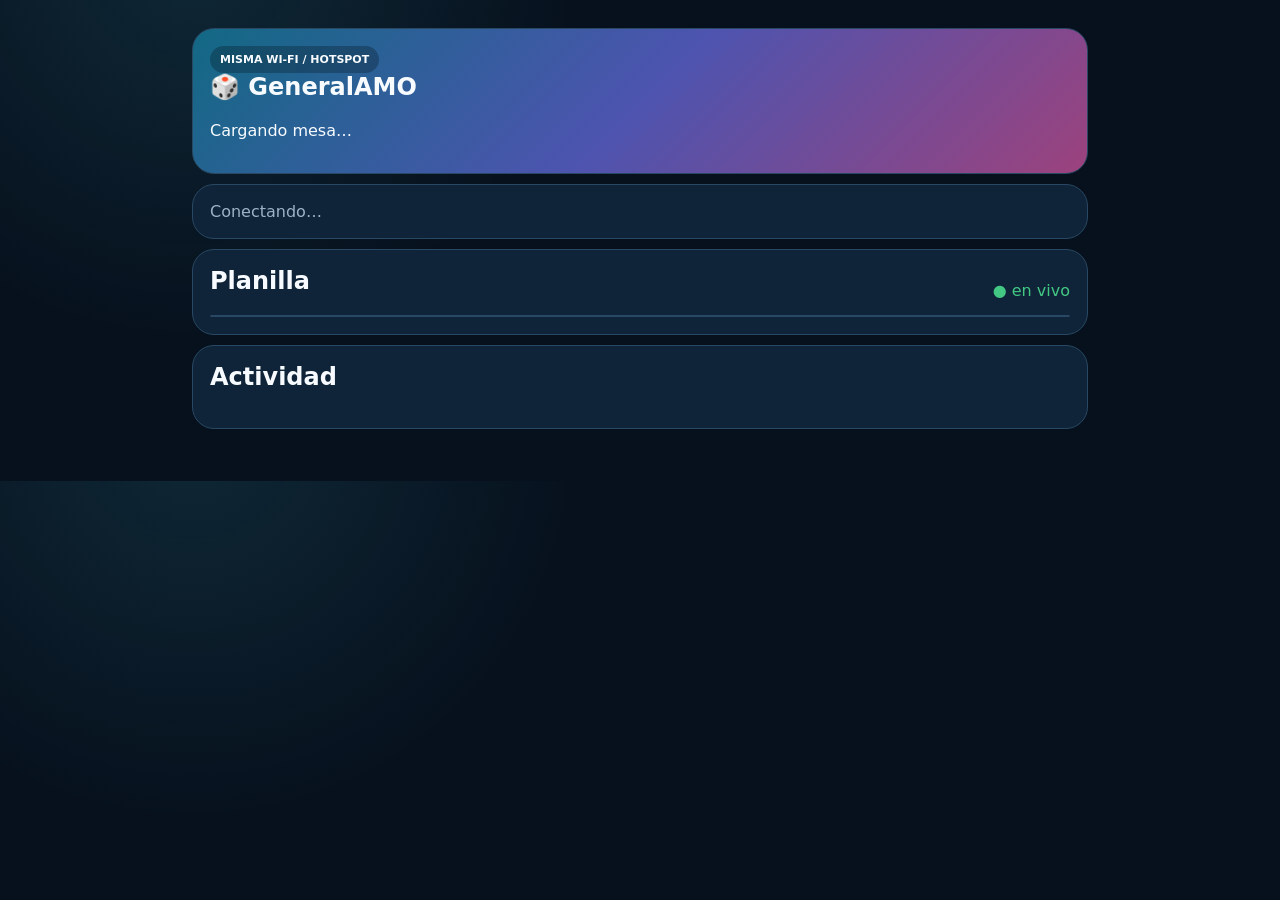
==== app/src/main/assets/remote.html @ 4de33f1e "GeneralAMO 0.1.12 · habilitar juego completo desde navegador local" ====
<!doctype html>
<html lang="es">
<head>
<meta charset="utf-8">
<meta name="viewport" content="width=device-width,initial-scale=1,maximum-scale=1,user-scalable=no">
<title>GeneralAMO · Mesa</title>
<style>
:root{font-family:Inter,system-ui,-apple-system,sans-serif;--bg:#06111d;--panel:#0f2438;--panel2:#17314a;--text:#f7fbff;--muted:#9db2c5;--line:#294863;--cyan:#52cdf1;--pink:#ef6db4;--green:#43c884;--red:#e95d6c}
*{box-sizing:border-box}body{margin:0;background:radial-gradient(circle at 15% -10%,rgba(82,205,241,.12),transparent 32%),var(--bg);color:var(--text)}main{max-width:920px;margin:auto;padding:18px 12px 42px}.hero,.card{background:var(--panel);border:1px solid var(--line);border-radius:22px;padding:17px;margin:10px 0}.hero{background:linear-gradient(135deg,#126984,#4d54af,#9c427d)}h1,h2,h3{margin-top:0}.muted{color:var(--muted)}.pill{display:inline-block;padding:7px 10px;border-radius:999px;background:rgba(6,17,29,.3);font-size:11px;font-weight:850}.row{display:flex;gap:9px;align-items:center;flex-wrap:wrap}.between{justify-content:space-between}.btn{border:1px solid var(--line);background:var(--panel2);color:var(--text);border-radius:13px;min-height:44px;padding:10px 13px;font-weight:850}.btn.primary{background:var(--cyan);color:#06111d;border-color:transparent}.btn:disabled{opacity:.42}.dice{display:grid;grid-template-columns:repeat(5,1fr);gap:8px;margin:12px 0}.die{aspect-ratio:1;border:1px solid var(--line);border-radius:18px;background:var(--panel2);color:#fff;font-size:30px;font-weight:900}.die.held{outline:3px solid var(--pink);transform:translateY(-2px)}.cats{display:grid;grid-template-columns:repeat(2,1fr);gap:8px}.cat{border:1px solid var(--line);border-radius:14px;background:var(--panel2);color:var(--text);padding:10px;text-align:left;min-height:66px}.cat b{display:block;font-size:19px}.cat small{color:var(--muted)}.cat.zero b{color:var(--red);font-size:15px}.score{overflow:auto;border:1px solid var(--line);border-radius:18px}.score table{border-collapse:separate;border-spacing:0;min-width:650px;width:100%}th,td{border-right:1px solid var(--line);border-bottom:1px solid var(--line);padding:9px;text-align:center}th:first-child,td:first-child{position:sticky;left:0;background:var(--panel);text-align:left}th{background:var(--panel2)}input{width:70px;background:#07131f;border:1px solid #355c77;border-radius:9px;padding:8px;color:#fff;text-align:center}.activity{display:grid;gap:7px}.event{padding:9px 11px;border-radius:12px;background:var(--panel2)}.good{color:var(--green)}.warn{color:#f4c24c}.result{padding:15px;border-radius:18px;background:linear-gradient(135deg,rgba(82,205,241,.16),rgba(239,109,180,.22));border:1px solid rgba(130,143,255,.35)}.hidden{display:none!important}@media(max-width:560px){.cats{grid-template-columns:1fr}.hero h1{font-size:29px}.die{font-size:25px}}
</style>
</head>
<body>
<main>
<section class="hero">
  <span class="pill">MISMA WI‑FI / HOTSPOT</span>
  <h1>🎲 GeneralAMO</h1>
  <p id="modeText">Cargando mesa…</p>
</section>
<div id="status" class="card muted">Conectando…</div>
<section id="result" class="result hidden"></section>
<section id="play" class="card hidden">
  <div class="row between"><div><h2 id="turn">Turno</h2><div id="throws" class="muted"></div></div><span id="permission" class="pill"></span></div>
  <div id="dice" class="dice"></div>
  <div class="row"><button id="roll" class="btn primary">Tirar dados</button><button id="skip" class="btn">Pasar turno</button></div>
  <div id="cats" class="cats"></div>
</section>
<section class="card">
  <div class="row between"><h2>Planilla</h2><span id="sync" class="good">● en vivo</span></div>
  <div class="score"><table id="table"></table></div>
</section>
<section class="card"><h2>Actividad</h2><div id="activity" class="activity"></div></section>
</main>
<script>
const EDIT=__EDITOR__,CODE='__CODE__',TOKEN='__TOKEN__';
const C=[['1','Unos'],['2','Doses'],['3','Treses'],['4','Cuatros'],['5','Cincos'],['6','Seises'],['straight','Escalera'],['full','Full'],['poker','Póker'],['generala','Generala'],['double','Doble generala']];
let state=null,last='',busy=false;
const $=id=>document.getElementById(id);
const safe=s=>String(s??'').replace(/[&<>"']/g,m=>({'&':'&amp;','<':'&lt;','>':'&gt;','"':'&quot;',"'":'&#39;'}[m]));
function total(s,pid){return C.reduce((n,[c])=>n+(Number(s.scores?.[pid]?.[c])||0),0)}
function counts(s){const c=[0,0,0,0,0,0,0];(s.dice||[]).forEach(v=>c[v]++);return c}
function baseScore(s,cat){const c=counts(s),u=[...new Set(s.dice||[])].sort().join(''),g=c.filter(Boolean).sort((a,b)=>a-b);if(/^[1-6]$/.test(cat))return c[+cat]*(+cat);if(cat==='straight')return(u==='12345'||u==='23456')?20:0;if(cat==='full')return g.join(',')==='2,3'?30:0;if(cat==='poker')return g.some(n=>n>=4)?40:0;if(cat==='generala')return g.includes(5)?50:0;if(cat==='double')return g.includes(5)?100:0;return 0}
function served(s,cat){return s.rule==='served'&&Number(s.throws)===1&&['straight','full','poker'].includes(cat)&&baseScore(s,cat)>0}
function score(s,cat){return baseScore(s,cat)+(served(s,cat)?5:0)}
function complete(s){return s.players?.length&&s.players.every(p=>Object.keys(s.scores?.[p.id]||{}).length>=C.length)}
function outcome(s){if(s.instantWinnerId){const p=s.players?.find(x=>x.id===s.instantWinnerId);return p?`🏆 ${p.name} ganó con Generala servida`:'Partida finalizada'}if(!s.finishedAt&&!complete(s))return'';const rank=(s.players||[]).map(p=>({name:p.name,total:total(s,p.id)})).sort((a,b)=>b.total-a.total);if(!rank.length)return'Partida finalizada';const top=rank[0].total,w=rank.filter(x=>x.total===top);return w.length===1?`🏆 ${w[0].name} ganó con ${top} puntos`:`🤝 Empate: ${w.map(x=>x.name).join(' · ')} (${top})`}
async function action(payload){if(!EDIT||busy)return;busy=true;try{const r=await fetch('/api/action?token='+encodeURIComponent(TOKEN),{method:'POST',headers:{'Content-Type':'application/json'},body:JSON.stringify(payload)});if(!r.ok)throw new Error('HTTP '+r.status);await new Promise(r=>setTimeout(r,120));last='';await load()}catch(e){$('status').textContent='No pude enviar la jugada: '+e.message;$('status').className='card warn'}finally{busy=false}}
function dieFace(v){return['','⚀','⚁','⚂','⚃','⚄','⚅'][Number(v)||1]}
function render(s){
  state=s;const p=s.players?.[Number(s.turn)||0];const o=outcome(s);
  $('modeText').textContent=EDIT?'Podés jugar y anotar desde este dispositivo. Los cambios aparecen en toda la mesa.':'Vista en vivo. Este enlace no puede cambiar la partida.';
  $('status').textContent=(s.title||'Partida')+' · '+(p&&!s.finishedAt?'turno de '+p.name:s.finishedAt?'finalizada':'sin jugadores');
  $('status').className='card muted';
  $('permission').textContent=EDIT?'Edición habilitada':'Sólo lectura';
  if(o){$('result').classList.remove('hidden');$('result').innerHTML='<h2>🎉 Partida finalizada</h2><b>'+safe(o)+'</b>'}else $('result').classList.add('hidden');
  const digital=s.mode==='digital';$('play').classList.toggle('hidden',!digital);
  if(digital){
    $('turn').textContent=p?'Turno: '+p.name:'Sin jugadores';$('throws').textContent=(s.throws||0)+' / 3 tiradas';
    $('dice').innerHTML=(s.dice||[1,1,1,1,1]).map((v,i)=>`<button class="die ${s.held?.[i]?'held':''}" data-hold="${i}" ${!EDIT||!s.throws||s.finishedAt?'disabled':''}>${dieFace(v)}</button>`).join('');
    document.querySelectorAll('[data-hold]').forEach(b=>b.onclick=()=>action({type:'hold',index:Number(b.dataset.hold)}));
    $('roll').disabled=!EDIT||s.finishedAt||Number(s.throws)>=3||!p;$('skip').disabled=!EDIT||s.finishedAt||!p;
    const used=s.scores?.[p?.id]||{};
    $('cats').innerHTML=C.map(([cat,label])=>{const taken=Object.prototype.hasOwnProperty.call(used,cat),v=s.throws?score(s,cat):null,locked=cat==='double'&&!Object.prototype.hasOwnProperty.call(used,'generala');return`<button class="cat ${v===0&&!taken?'zero':''}" data-cat="${cat}" ${!EDIT||!s.throws||taken||locked||s.finishedAt?'disabled':''}><span>${label}</span><b>${taken?used[cat]:(v===0?'❌ Tachar':(v??'—'))}</b><small>${taken?'Ya anotado':locked?'Primero necesitás Generala':served(s,cat)?'Servida · +5':v===0?'Suma 0 y usa la casilla':'Puntaje posible'}</small></button>`}).join('');
    document.querySelectorAll('[data-cat]').forEach(b=>b.onclick=()=>action({type:'digital-score',cat:b.dataset.cat}));
  }
  let h='<tr><th>Categoría</th>'+(s.players||[]).map(p=>`<th>${safe(p.name)}<br><small>${total(s,p.id)} pts</small></th>`).join('')+'</tr>';
  C.forEach(([cat,label])=>{h+=`<tr><td>${label}</td>`+(s.players||[]).map(p=>{const used=Object.prototype.hasOwnProperty.call(s.scores?.[p.id]||{},cat),v=used?s.scores[p.id][cat]:'';if(EDIT&&s.mode!=='digital'&&!s.finishedAt)return`<td><input data-p="${p.id}" data-c="${cat}" type="number" min="0" max="999" value="${v}" placeholder="—"></td>`;return`<td>${used&&Number(v)===0?'❌ 0':(used?v:'—')}</td>`}).join('')+'</tr>'});
  h+='<tr><td><b>TOTAL</b></td>'+(s.players||[]).map(p=>`<td><b>${total(s,p.id)}</b></td>`).join('')+'</tr>';$('table').innerHTML=h;
  if(EDIT&&s.mode!=='digital'&&!s.finishedAt)document.querySelectorAll('input[data-p]').forEach(i=>i.onchange=()=>action({type:'score',pid:i.dataset.p,cat:i.dataset.c,value:i.value===''?null:Number(i.value)}));
  const events=(s.events||[]).slice(-10).reverse();$('activity').innerHTML=events.length?events.map(e=>`<div class="event"><b>${safe(e.text||'Movimiento')}</b><div class="muted">${new Date(e.t).toLocaleTimeString([], {hour:'2-digit',minute:'2-digit'})}</div></div>`).join(''):'<div class="muted">Sin movimientos todavía.</div>';
}
async function load(){try{const r=await fetch('/api/state?code='+encodeURIComponent(CODE),{cache:'no-store'});if(!r.ok)throw new Error('HTTP '+r.status);const s=await r.json(),raw=JSON.stringify(s);$('sync').textContent='● en vivo';$('sync').className='good';if(raw!==last){last=raw;render(s)}}catch(e){$('sync').textContent='● sin conexión';$('sync').className='warn'}}
$('roll').onclick=()=>action({type:'roll'});$('skip').onclick=()=>action({type:'skip'});
load();setInterval(load,650);
</script>
</body>
</html>
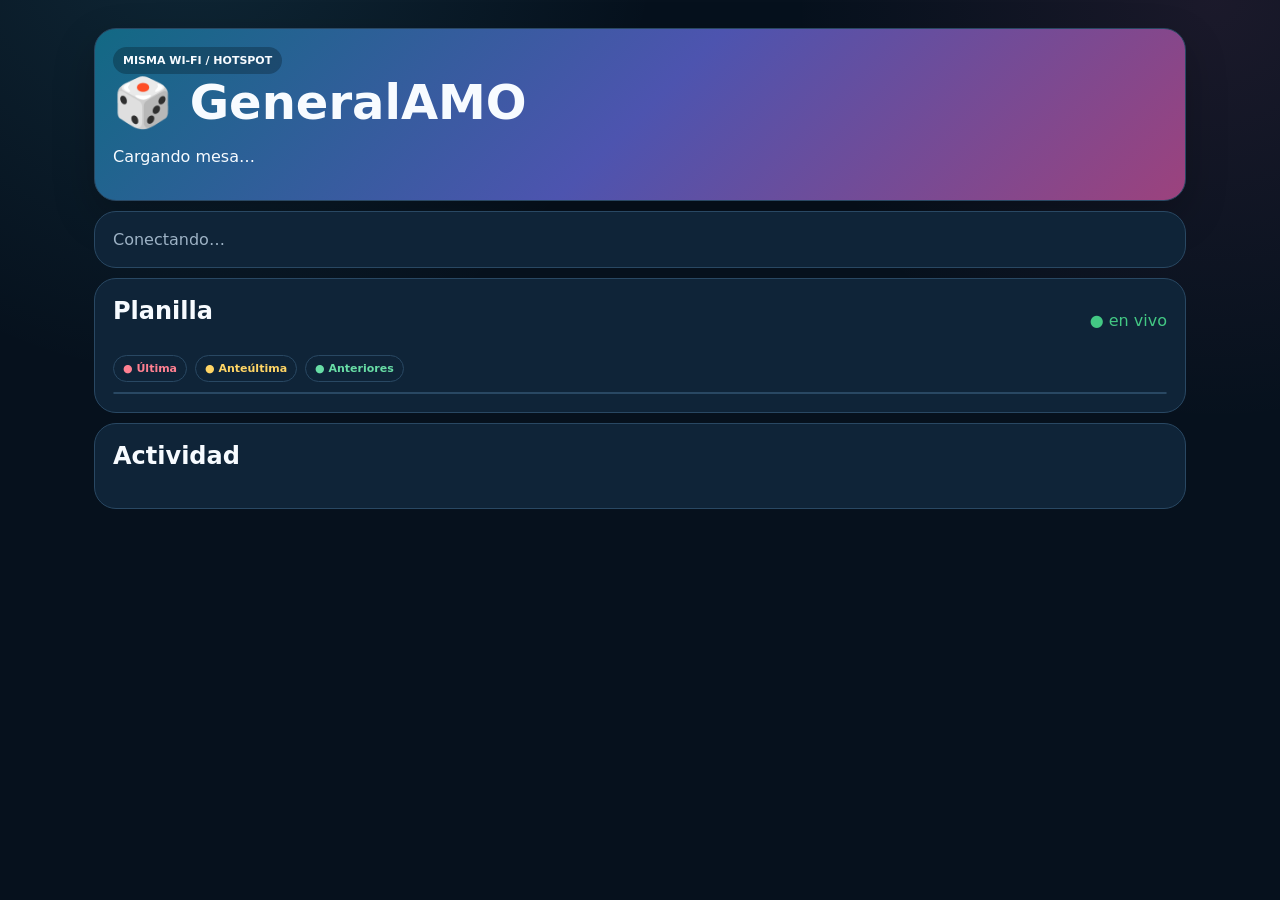
==== commit 2df755bc: "GeneralAMO 0.1.13 · responsive web, dados CSS y semáforo remoto" ====
--- a/app/src/main/assets/remote.html
+++ b/app/src/main/assets/remote.html
@@ -3,10 +3,15 @@
 <head>
 <meta charset="utf-8">
 <meta name="viewport" content="width=device-width,initial-scale=1,maximum-scale=1,user-scalable=no">
+<meta name="theme-color" content="#06111d">
 <title>GeneralAMO · Mesa</title>
 <style>
-:root{font-family:Inter,system-ui,-apple-system,sans-serif;--bg:#06111d;--panel:#0f2438;--panel2:#17314a;--text:#f7fbff;--muted:#9db2c5;--line:#294863;--cyan:#52cdf1;--pink:#ef6db4;--green:#43c884;--red:#e95d6c}
-*{box-sizing:border-box}body{margin:0;background:radial-gradient(circle at 15% -10%,rgba(82,205,241,.12),transparent 32%),var(--bg);color:var(--text)}main{max-width:920px;margin:auto;padding:18px 12px 42px}.hero,.card{background:var(--panel);border:1px solid var(--line);border-radius:22px;padding:17px;margin:10px 0}.hero{background:linear-gradient(135deg,#126984,#4d54af,#9c427d)}h1,h2,h3{margin-top:0}.muted{color:var(--muted)}.pill{display:inline-block;padding:7px 10px;border-radius:999px;background:rgba(6,17,29,.3);font-size:11px;font-weight:850}.row{display:flex;gap:9px;align-items:center;flex-wrap:wrap}.between{justify-content:space-between}.btn{border:1px solid var(--line);background:var(--panel2);color:var(--text);border-radius:13px;min-height:44px;padding:10px 13px;font-weight:850}.btn.primary{background:var(--cyan);color:#06111d;border-color:transparent}.btn:disabled{opacity:.42}.dice{display:grid;grid-template-columns:repeat(5,1fr);gap:8px;margin:12px 0}.die{aspect-ratio:1;border:1px solid var(--line);border-radius:18px;background:var(--panel2);color:#fff;font-size:30px;font-weight:900}.die.held{outline:3px solid var(--pink);transform:translateY(-2px)}.cats{display:grid;grid-template-columns:repeat(2,1fr);gap:8px}.cat{border:1px solid var(--line);border-radius:14px;background:var(--panel2);color:var(--text);padding:10px;text-align:left;min-height:66px}.cat b{display:block;font-size:19px}.cat small{color:var(--muted)}.cat.zero b{color:var(--red);font-size:15px}.score{overflow:auto;border:1px solid var(--line);border-radius:18px}.score table{border-collapse:separate;border-spacing:0;min-width:650px;width:100%}th,td{border-right:1px solid var(--line);border-bottom:1px solid var(--line);padding:9px;text-align:center}th:first-child,td:first-child{position:sticky;left:0;background:var(--panel);text-align:left}th{background:var(--panel2)}input{width:70px;background:#07131f;border:1px solid #355c77;border-radius:9px;padding:8px;color:#fff;text-align:center}.activity{display:grid;gap:7px}.event{padding:9px 11px;border-radius:12px;background:var(--panel2)}.good{color:var(--green)}.warn{color:#f4c24c}.result{padding:15px;border-radius:18px;background:linear-gradient(135deg,rgba(82,205,241,.16),rgba(239,109,180,.22));border:1px solid rgba(130,143,255,.35)}.hidden{display:none!important}@media(max-width:560px){.cats{grid-template-columns:1fr}.hero h1{font-size:29px}.die{font-size:25px}}
+:root{font-family:Inter,system-ui,-apple-system,"Segoe UI",sans-serif;--bg:#06111d;--panel:#0f2438;--panel2:#17314a;--panel3:#203e59;--text:#f7fbff;--muted:#9db2c5;--line:#294863;--cyan:#52cdf1;--pink:#ef6db4;--green:#43c884;--red:#e95d6c;--yellow:#e1ae2f}
+*{box-sizing:border-box}html,body{min-height:100%}body{margin:0;background:radial-gradient(circle at 15% -10%,rgba(82,205,241,.12),transparent 32%),radial-gradient(circle at 95% 0,rgba(239,109,180,.09),transparent 28%),var(--bg);color:var(--text)}button,input{font:inherit;touch-action:manipulation}main{max-width:1120px;margin:auto;padding:18px 14px 46px}.hero,.card{background:var(--panel);border:1px solid var(--line);border-radius:22px;padding:18px;margin:10px 0}.hero{background:linear-gradient(135deg,#126984,#4d54af,#9c427d);box-shadow:0 16px 42px rgba(0,0,0,.22)}h1,h2,h3{margin-top:0}.hero h1{font-size:clamp(30px,4vw,48px);margin-bottom:8px}.muted{color:var(--muted)}.pill{display:inline-block;padding:7px 10px;border-radius:999px;background:rgba(6,17,29,.3);font-size:11px;font-weight:850}.row{display:flex;gap:9px;align-items:center;flex-wrap:wrap}.between{justify-content:space-between}.btn{border:1px solid var(--line);background:var(--panel2);color:var(--text);border-radius:13px;min-height:44px;padding:10px 14px;font-weight:850}.btn.primary{background:var(--cyan);color:#06111d;border-color:transparent}.btn:disabled{opacity:.42}.dice{display:grid;grid-template-columns:repeat(5,minmax(72px,108px));justify-content:center;gap:10px;margin:16px auto;max-width:620px}.die{aspect-ratio:1;width:100%;max-width:108px;border:1px solid var(--line);border-radius:19px;background:linear-gradient(145deg,var(--panel),var(--panel2));padding:10px;display:grid;grid-template:repeat(3,1fr)/repeat(3,1fr);align-items:center;justify-items:center;box-shadow:0 10px 24px rgba(0,0,0,.16);transition:.15s}.die.held{outline:3px solid var(--pink);transform:translateY(-3px);box-shadow:0 12px 28px rgba(239,109,180,.22)}.pip{width:clamp(8px,1vw,12px);height:clamp(8px,1vw,12px);border-radius:50%;background:var(--text)}.cats{display:grid;grid-template-columns:repeat(3,minmax(160px,1fr));gap:8px;margin-top:12px}.cat{border:1px solid var(--line);border-radius:14px;background:var(--panel2);color:var(--text);padding:11px;text-align:left;min-height:72px}.cat b{display:block;font-size:20px;margin-top:3px}.cat small{display:block;color:var(--muted);margin-top:2px}.cat.zero b{color:var(--red);font-size:16px}.score{overflow:auto;border:1px solid var(--line);border-radius:18px;overscroll-behavior-inline:contain}.score table{border-collapse:separate;border-spacing:0;min-width:650px;width:100%}th,td{border-right:1px solid var(--line);border-bottom:1px solid var(--line);padding:10px;text-align:center;background:var(--panel)}th{background:var(--panel2);position:sticky;top:0;z-index:2}th:first-child,td:first-child{position:sticky;left:0;text-align:left;z-index:3}th:first-child{background:var(--panel2)}td:first-child{background:var(--panel)}tr:last-child td{border-bottom:0}th:last-child,td:last-child{border-right:0}input{width:76px;max-width:100%;background:transparent;border:1px solid rgba(255,255,255,.28);border-radius:9px;padding:8px;color:inherit;-webkit-text-fill-color:currentColor;text-align:center;font-weight:900}.score-last{background:#b92f49!important;color:#fff!important}.score-prev{background:#e1ae2f!important;color:#17202a!important}.score-old{background:#278d61!important;color:#fff!important}.score-last input,.score-prev input,.score-old input{background:transparent!important;color:inherit!important;-webkit-text-fill-color:currentColor!important;border-color:rgba(255,255,255,.45)}.activity{display:grid;gap:7px}.event{padding:10px 12px;border-radius:12px;background:var(--panel2)}.good{color:var(--green)}.warn{color:#f4c24c}.result{padding:15px;border-radius:18px;background:linear-gradient(135deg,rgba(82,205,241,.16),rgba(239,109,180,.22));border:1px solid rgba(130,143,255,.35)}.hidden{display:none!important}.legend{display:flex;gap:8px;flex-wrap:wrap;margin:10px 0}.legend span{font-size:11px;font-weight:800;padding:6px 9px;border:1px solid var(--line);border-radius:999px}.legend .r{color:#ff8091}.legend .y{color:#ffd565}.legend .g{color:#68dda6}
+@media(max-width:850px){.cats{grid-template-columns:repeat(2,minmax(0,1fr))}.dice{grid-template-columns:repeat(5,minmax(64px,96px));max-width:550px}.die{max-width:96px}}
+@media(max-width:560px){main{padding:12px 9px 34px}.hero,.card{padding:15px;border-radius:18px}.cats{grid-template-columns:1fr}.dice{grid-template-columns:repeat(5,minmax(0,1fr));max-width:none;width:100%;gap:5px}.die{max-width:none;padding:6px;border-radius:15px}.pip{width:clamp(7px,2.3vw,9px);height:clamp(7px,2.3vw,9px)}.score table{min-width:590px}th,td{padding:8px}}
+@media(max-width:360px){.dice{gap:3px}.die{padding:4px;border-radius:13px}.pip{width:7px;height:7px}}
+@media(max-height:560px) and (orientation:landscape){main{padding-top:8px}.hero{padding:12px 16px}.hero h1{font-size:28px}.dice{grid-template-columns:repeat(5,minmax(58px,82px));max-width:470px}.die{max-width:82px}}
 </style>
 </head>
 <body>
@@ -21,11 +26,12 @@
 <section id="play" class="card hidden">
   <div class="row between"><div><h2 id="turn">Turno</h2><div id="throws" class="muted"></div></div><span id="permission" class="pill"></span></div>
   <div id="dice" class="dice"></div>
-  <div class="row"><button id="roll" class="btn primary">Tirar dados</button><button id="skip" class="btn">Pasar turno</button></div>
+  <div class="row"><button id="roll" class="btn primary">Tirar dados</button></div>
   <div id="cats" class="cats"></div>
 </section>
 <section class="card">
   <div class="row between"><h2>Planilla</h2><span id="sync" class="good">● en vivo</span></div>
+  <div class="legend"><span class="r">● Última</span><span class="y">● Anteúltima</span><span class="g">● Anteriores</span></div>
   <div class="score"><table id="table"></table></div>
 </section>
 <section class="card"><h2>Actividad</h2><div id="activity" class="activity"></div></section>
@@ -43,34 +49,36 @@
 function score(s,cat){return baseScore(s,cat)+(served(s,cat)?5:0)}
 function complete(s){return s.players?.length&&s.players.every(p=>Object.keys(s.scores?.[p.id]||{}).length>=C.length)}
 function outcome(s){if(s.instantWinnerId){const p=s.players?.find(x=>x.id===s.instantWinnerId);return p?`🏆 ${p.name} ganó con Generala servida`:'Partida finalizada'}if(!s.finishedAt&&!complete(s))return'';const rank=(s.players||[]).map(p=>({name:p.name,total:total(s,p.id)})).sort((a,b)=>b.total-a.total);if(!rank.length)return'Partida finalizada';const top=rank[0].total,w=rank.filter(x=>x.total===top);return w.length===1?`🏆 ${w[0].name} ganó con ${top} puntos`:`🤝 Empate: ${w.map(x=>x.name).join(' · ')} (${top})`}
+function pipPositions(v){return{1:[5],2:[1,9],3:[1,5,9],4:[1,3,7,9],5:[1,3,5,7,9],6:[1,3,4,6,7,9]}[Number(v)]||[]}
+function dieHtml(v,i,s){const set=new Set(pipPositions(v));let cells='';for(let p=1;p<=9;p++)cells+=set.has(p)?'<i class="pip"></i>':'<i></i>';return`<button class="die ${s.held?.[i]?'held':''}" data-hold="${i}" ${!EDIT||!s.throws||s.finishedAt?'disabled':''} aria-label="Dado ${i+1}: ${v}">${cells}</button>`}
+function scoreRecency(s,pid){const current=s.scores?.[pid]||{},seen=new Set(),rank=[];for(let i=(s.events||[]).length-1;i>=0;i--){const e=s.events[i];if(!e?.cat||!e?.pid||e.pid!==pid||!['score','finish'].includes(e.type)||!Object.prototype.hasOwnProperty.call(current,e.cat)||seen.has(e.cat))continue;seen.add(e.cat);rank.push(e.cat)}return rank}
+function recencyClass(s,pid,cat){if(!Object.prototype.hasOwnProperty.call(s.scores?.[pid]||{},cat))return'';const i=scoreRecency(s,pid).indexOf(cat);return i===0?'score-last':i===1?'score-prev':i>=2?'score-old':''}
 async function action(payload){if(!EDIT||busy)return;busy=true;try{const r=await fetch('/api/action?token='+encodeURIComponent(TOKEN),{method:'POST',headers:{'Content-Type':'application/json'},body:JSON.stringify(payload)});if(!r.ok)throw new Error('HTTP '+r.status);await new Promise(r=>setTimeout(r,120));last='';await load()}catch(e){$('status').textContent='No pude enviar la jugada: '+e.message;$('status').className='card warn'}finally{busy=false}}
-function dieFace(v){return['','⚀','⚁','⚂','⚃','⚄','⚅'][Number(v)||1]}
 function render(s){
   state=s;const p=s.players?.[Number(s.turn)||0];const o=outcome(s);
   $('modeText').textContent=EDIT?'Podés jugar y anotar desde este dispositivo. Los cambios aparecen en toda la mesa.':'Vista en vivo. Este enlace no puede cambiar la partida.';
   $('status').textContent=(s.title||'Partida')+' · '+(p&&!s.finishedAt?'turno de '+p.name:s.finishedAt?'finalizada':'sin jugadores');
-  $('status').className='card muted';
-  $('permission').textContent=EDIT?'Edición habilitada':'Sólo lectura';
+  $('status').className='card muted';$('permission').textContent=EDIT?'Edición habilitada':'Sólo lectura';
   if(o){$('result').classList.remove('hidden');$('result').innerHTML='<h2>🎉 Partida finalizada</h2><b>'+safe(o)+'</b>'}else $('result').classList.add('hidden');
   const digital=s.mode==='digital';$('play').classList.toggle('hidden',!digital);
   if(digital){
     $('turn').textContent=p?'Turno: '+p.name:'Sin jugadores';$('throws').textContent=(s.throws||0)+' / 3 tiradas';
-    $('dice').innerHTML=(s.dice||[1,1,1,1,1]).map((v,i)=>`<button class="die ${s.held?.[i]?'held':''}" data-hold="${i}" ${!EDIT||!s.throws||s.finishedAt?'disabled':''}>${dieFace(v)}</button>`).join('');
+    $('dice').innerHTML=(s.dice||[1,1,1,1,1]).map((v,i)=>dieHtml(v,i,s)).join('');
     document.querySelectorAll('[data-hold]').forEach(b=>b.onclick=()=>action({type:'hold',index:Number(b.dataset.hold)}));
-    $('roll').disabled=!EDIT||s.finishedAt||Number(s.throws)>=3||!p;$('skip').disabled=!EDIT||s.finishedAt||!p;
+    $('roll').disabled=!EDIT||s.finishedAt||Number(s.throws)>=3||!p;
     const used=s.scores?.[p?.id]||{};
     $('cats').innerHTML=C.map(([cat,label])=>{const taken=Object.prototype.hasOwnProperty.call(used,cat),v=s.throws?score(s,cat):null,locked=cat==='double'&&!Object.prototype.hasOwnProperty.call(used,'generala');return`<button class="cat ${v===0&&!taken?'zero':''}" data-cat="${cat}" ${!EDIT||!s.throws||taken||locked||s.finishedAt?'disabled':''}><span>${label}</span><b>${taken?used[cat]:(v===0?'❌ Tachar':(v??'—'))}</b><small>${taken?'Ya anotado':locked?'Primero necesitás Generala':served(s,cat)?'Servida · +5':v===0?'Suma 0 y usa la casilla':'Puntaje posible'}</small></button>`}).join('');
     document.querySelectorAll('[data-cat]').forEach(b=>b.onclick=()=>action({type:'digital-score',cat:b.dataset.cat}));
   }
   let h='<tr><th>Categoría</th>'+(s.players||[]).map(p=>`<th>${safe(p.name)}<br><small>${total(s,p.id)} pts</small></th>`).join('')+'</tr>';
-  C.forEach(([cat,label])=>{h+=`<tr><td>${label}</td>`+(s.players||[]).map(p=>{const used=Object.prototype.hasOwnProperty.call(s.scores?.[p.id]||{},cat),v=used?s.scores[p.id][cat]:'';if(EDIT&&s.mode!=='digital'&&!s.finishedAt)return`<td><input data-p="${p.id}" data-c="${cat}" type="number" min="0" max="999" value="${v}" placeholder="—"></td>`;return`<td>${used&&Number(v)===0?'❌ 0':(used?v:'—')}</td>`}).join('')+'</tr>'});
+  C.forEach(([cat,label])=>{h+=`<tr><td>${label}</td>`+(s.players||[]).map(p=>{const used=Object.prototype.hasOwnProperty.call(s.scores?.[p.id]||{},cat),v=used?s.scores[p.id][cat]:'',cls=used?recencyClass(s,p.id,cat):'';if(EDIT&&s.mode!=='digital'&&!s.finishedAt)return`<td class="${cls}"><input data-p="${p.id}" data-c="${cat}" type="number" min="0" max="999" value="${v}" placeholder="—"></td>`;return`<td class="${cls}">${used&&Number(v)===0?'❌ 0':(used?v:'—')}</td>`}).join('')+'</tr>'});
   h+='<tr><td><b>TOTAL</b></td>'+(s.players||[]).map(p=>`<td><b>${total(s,p.id)}</b></td>`).join('')+'</tr>';$('table').innerHTML=h;
   if(EDIT&&s.mode!=='digital'&&!s.finishedAt)document.querySelectorAll('input[data-p]').forEach(i=>i.onchange=()=>action({type:'score',pid:i.dataset.p,cat:i.dataset.c,value:i.value===''?null:Number(i.value)}));
   const events=(s.events||[]).slice(-10).reverse();$('activity').innerHTML=events.length?events.map(e=>`<div class="event"><b>${safe(e.text||'Movimiento')}</b><div class="muted">${new Date(e.t).toLocaleTimeString([], {hour:'2-digit',minute:'2-digit'})}</div></div>`).join(''):'<div class="muted">Sin movimientos todavía.</div>';
 }
 async function load(){try{const r=await fetch('/api/state?code='+encodeURIComponent(CODE),{cache:'no-store'});if(!r.ok)throw new Error('HTTP '+r.status);const s=await r.json(),raw=JSON.stringify(s);$('sync').textContent='● en vivo';$('sync').className='good';if(raw!==last){last=raw;render(s)}}catch(e){$('sync').textContent='● sin conexión';$('sync').className='warn'}}
-$('roll').onclick=()=>action({type:'roll'});$('skip').onclick=()=>action({type:'skip'});
+$('roll').onclick=()=>action({type:'roll'});
 load();setInterval(load,650);
 </script>
 </body>
-</html>
+</html>
